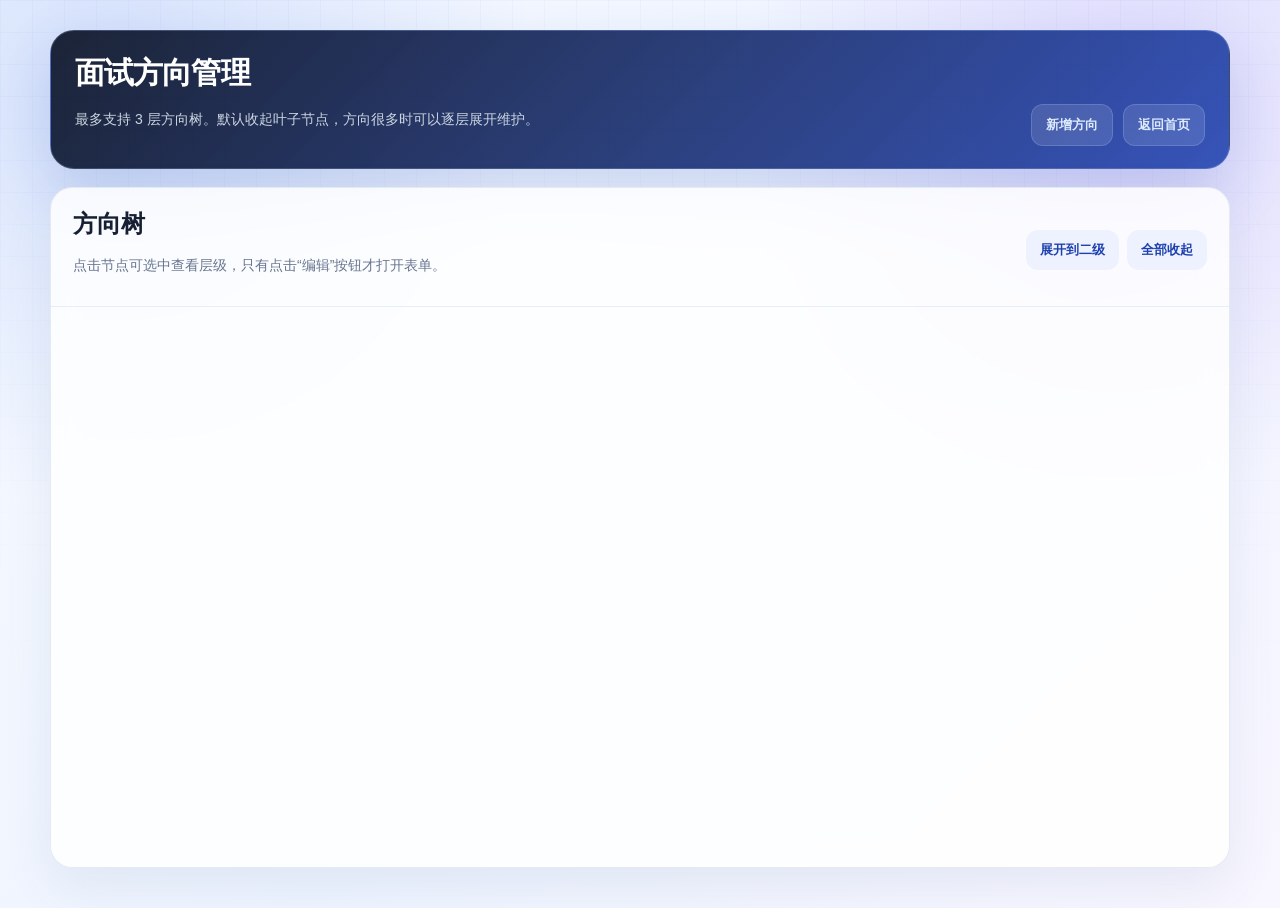
==== src/main/resources/static/admin-directions.html @ 33b7a8e5 "功能描述" ====
<!doctype html>
<html lang="zh-CN">
<head>
    <meta charset="UTF-8">
    <meta name="viewport" content="width=device-width, initial-scale=1.0">
    <title>面试方向管理</title>
    <style>
        * {
            box-sizing: border-box;
        }

        body {
            margin: 0;
            min-width: 1200px;
            color: #172033;
            font-family: -apple-system, BlinkMacSystemFont, "Segoe UI", sans-serif;
            background:
                    radial-gradient(circle at 8% 8%, rgba(37, 99, 235, 0.16), transparent 30%),
                    radial-gradient(circle at 88% 12%, rgba(124, 58, 237, 0.14), transparent 28%),
                    linear-gradient(135deg, #f7faff 0%, #eef4ff 55%, #f8f6ff 100%);
        }

        body::before {
            content: "";
            position: fixed;
            inset: 0;
            pointer-events: none;
            background-image:
                    linear-gradient(rgba(37, 99, 235, 0.045) 1px, transparent 1px),
                    linear-gradient(90deg, rgba(37, 99, 235, 0.045) 1px, transparent 1px);
            background-size: 32px 32px;
            mask-image: linear-gradient(to bottom, rgba(0, 0, 0, 0.72), transparent 78%);
        }

        .app {
            position: relative;
            width: 1180px;
            margin: 0 auto;
            padding: 30px 0 40px;
        }

        .page-header {
            display: flex;
            align-items: flex-end;
            justify-content: space-between;
            gap: 20px;
            margin-bottom: 18px;
            padding: 22px 24px;
            color: #fff;
            background: linear-gradient(135deg, rgba(15, 23, 42, 0.94), rgba(30, 64, 175, 0.88));
            border: 1px solid rgba(191, 219, 254, 0.22);
            border-radius: 24px;
            box-shadow: 0 24px 60px rgba(30, 64, 175, 0.18);
        }

        .page-header h1 {
            margin: 0 0 8px;
            font-size: 30px;
            letter-spacing: -0.03em;
        }

        .page-header .muted {
            color: #cbd5e1;
        }

        .header-actions {
            display: flex;
            gap: 10px;
        }

        .layout {
            display: grid;
            grid-template-columns: minmax(0, 1fr);
            gap: 18px;
            align-items: start;
        }

        .layout.editing {
            grid-template-columns: minmax(0, 1fr) 390px;
        }

        .card {
            background: rgba(255, 255, 255, 0.84);
            border: 1px solid rgba(226, 232, 240, 0.88);
            border-radius: 22px;
            box-shadow: 0 18px 48px rgba(83, 105, 145, 0.10);
            backdrop-filter: blur(14px);
        }

        .tree-card {
            overflow: hidden;
        }

        .card-head {
            display: flex;
            align-items: center;
            justify-content: space-between;
            gap: 12px;
            padding: 20px 22px 14px;
            border-bottom: 1px solid #e8eef8;
        }

        .card-head h2,
        .form-card h2 {
            margin: 0;
        }

        .tree-tools {
            display: flex;
            gap: 8px;
        }

        .tree-body {
            max-height: calc(100vh - 230px);
            min-height: 560px;
            overflow: auto;
            padding: 14px 18px 20px;
        }

        .form-card {
            position: sticky;
            top: 24px;
            padding: 22px;
        }

        .hidden {
            display: none;
        }

        h1, h2, h3 {
            margin: 0 0 12px;
        }

        .muted {
            color: #68758f;
            font-size: 14px;
            line-height: 1.7;
        }

        .tree-node {
            margin-top: 10px;
        }

        .tree-row {
            display: grid;
            grid-template-columns: 34px minmax(0, 1fr) auto;
            align-items: center;
            gap: 10px;
            padding: 12px;
            border: 1px solid #e5eaf3;
            border-radius: 15px;
            background: rgba(251, 253, 255, 0.92);
            transition: border 0.18s ease, box-shadow 0.18s ease, transform 0.18s ease;
        }

        .tree-row:hover {
            transform: translateY(-1px);
            border-color: #bfdbfe;
            box-shadow: 0 12px 26px rgba(37, 99, 235, 0.10);
        }

        .tree-row.selected {
            border-color: #2563eb;
            background: #eff6ff;
        }

        .tree-row.disabled {
            opacity: 0.55;
        }

        .tree-toggle {
            width: 28px;
            min-width: 28px;
            height: 28px;
            margin: 0;
            padding: 0;
            color: #1d4ed8;
            background: #dbeafe;
            border-radius: 10px;
            font-size: 14px;
        }

        .tree-toggle.empty {
            visibility: hidden;
        }

        .tree-main {
            min-width: 0;
            cursor: pointer;
        }

        .tree-title {
            display: flex;
            align-items: center;
            gap: 8px;
            min-width: 0;
        }

        .tree-name {
            overflow: hidden;
            color: #0f172a;
            font-weight: 800;
            text-overflow: ellipsis;
            white-space: nowrap;
        }

        .badge {
            flex: 0 0 auto;
            padding: 3px 8px;
            color: #1d4ed8;
            background: #dbeafe;
            border-radius: 999px;
            font-size: 12px;
            font-weight: 800;
        }

        .badge.disabled {
            color: #64748b;
            background: #e2e8f0;
        }

        .tree-meta {
            margin-top: 4px;
            overflow: hidden;
            color: #64748b;
            font-size: 13px;
            text-overflow: ellipsis;
            white-space: nowrap;
        }

        .tree-count {
            color: #64748b;
            font-size: 13px;
            white-space: nowrap;
        }

        .tree-actions {
            display: flex;
            align-items: center;
            gap: 10px;
        }

        .tree-edit {
            padding: 7px 12px;
            color: #1e40af;
            background: #eef2ff;
            font-size: 13px;
        }

        .tree-children {
            margin-left: 24px;
            padding-left: 16px;
            border-left: 1px dashed #cbd5e1;
        }

        .empty-state {
            padding: 40px 16px;
            text-align: center;
            color: #64748b;
            border: 1px dashed #cbd5e1;
            border-radius: 16px;
            background: #f8fbff;
        }

        label {
            display: block;
            margin: 14px 0 6px;
            font-weight: 800;
        }

        input, select, textarea {
            width: 100%;
            padding: 11px 12px;
            border: 1px solid #d9dfeb;
            border-radius: 12px;
            background: #fff;
            font-size: 15px;
            outline: none;
        }

        input:focus, select:focus, textarea:focus {
            border-color: #60a5fa;
            box-shadow: 0 0 0 3px rgba(96, 165, 250, 0.16);
        }

        textarea {
            min-height: 96px;
            resize: vertical;
            line-height: 1.6;
        }

        button {
            margin-top: 0;
            padding: 11px 14px;
            border: 0;
            border-radius: 12px;
            background: #2563eb;
            color: #fff;
            font-weight: 800;
            cursor: pointer;
            transition: transform 0.18s ease, box-shadow 0.18s ease, background 0.18s ease;
        }

        button:hover {
            transform: translateY(-1px);
            box-shadow: 0 12px 24px rgba(37, 99, 235, 0.16);
        }

        button.secondary {
            background: #eef2ff;
            color: #1e40af;
        }

        button.ghost {
            background: rgba(255, 255, 255, 0.12);
            color: #dbeafe;
            border: 1px solid rgba(191, 219, 254, 0.20);
        }

        button.danger {
            background: #dc2626;
        }

        .button-row {
            display: grid;
            grid-template-columns: 1fr 1fr;
            gap: 10px;
            margin-top: 16px;
        }
    </style>
</head>
<body>
<main class="app">
    <section class="page-header">
        <div>
            <h1>面试方向管理</h1>
            <p class="muted">最多支持 3 层方向树。默认收起叶子节点，方向很多时可以逐层展开维护。</p>
        </div>
        <div class="header-actions">
            <button class="ghost" onclick="showCreateForm()">新增方向</button>
            <button class="ghost" onclick="location.href='index.html'">返回首页</button>
        </div>
    </section>

    <div id="pageLayout" class="layout">
        <section class="card tree-card">
            <div class="card-head">
                <div>
                    <h2>方向树</h2>
                    <p class="muted">点击节点可选中查看层级，只有点击“编辑”按钮才打开表单。</p>
                </div>
                <div class="tree-tools">
                    <button class="secondary" onclick="expandToLevel(2)">展开到二级</button>
                    <button class="secondary" onclick="collapseAll()">全部收起</button>
                </div>
            </div>
            <div id="tree" class="tree-body"></div>
        </section>

        <section id="directionForm" class="card form-card hidden">
            <h2 id="formTitle">新增方向</h2>
            <input type="hidden" id="directionId">

            <label>父级方向</label>
            <select id="parentId"></select>
            <p class="muted">新增一级方向时选择“无父级”。编辑时暂不调整父级。</p>

            <label>方向名称</label>
            <input id="name" placeholder="例如：Java 后端开发">

            <label>排序值</label>
            <input id="sortOrder" type="number" value="0">

            <label>状态</label>
            <select id="enabled">
                <option value="true">启用</option>
                <option value="false">禁用</option>
            </select>

            <label>说明</label>
            <textarea id="description" placeholder="用于说明该方向覆盖的岗位和能力范围"></textarea>

            <div class="button-row">
                <button onclick="saveDirection()">保存</button>
                <button class="secondary" onclick="showCreateForm()">新增</button>
                <button class="danger" onclick="disableDirection()">禁用所选</button>
                <button class="secondary" onclick="hideForm()">取消</button>
            </div>
        </section>
    </div>
</main>

<script>
    let directionTree = [];
    let flatDirections = [];
    let expandedIds = new Set();
    let selectedDirectionId = null;
    let treeInitialized = false;

    window.addEventListener("DOMContentLoaded", loadTree);

    async function request(url, options = {}) {
        const response = await fetch(url, {
            headers: {"Content-Type": "application/json"},
            ...options
        });
        if (!response.ok) {
            const data = await response.json().catch(() => ({}));
            throw new Error(data.message || "请求失败");
        }
        if (response.status === 204) {
            return null;
        }
        return response.json().catch(() => null);
    }

    async function loadTree() {
        directionTree = await request("/api/admin/interview-directions/tree");
        flatDirections = flatten(directionTree);
        if (!treeInitialized) {
            directionTree.forEach(node => expandedIds.add(node.id));
            treeInitialized = true;
        }
        renderTree();
        renderParentOptions();
    }

    function flatten(nodes, result = []) {
        nodes.forEach(node => {
            result.push(node);
            flatten(node.children || [], result);
        });
        return result;
    }

    function renderTree() {
        const tree = document.getElementById("tree");
        tree.innerHTML = "";
        if (directionTree.length === 0) {
            tree.innerHTML = `<div class="empty-state">暂无面试方向，点击右侧表单新增一级方向。</div>`;
            return;
        }
        directionTree.forEach(item => tree.appendChild(renderNode(item)));
    }

    function renderNode(item) {
        const hasChildren = (item.children || []).length > 0;
        const expanded = expandedIds.has(item.id);
        const node = document.createElement("div");
        node.className = "tree-node";

        const row = document.createElement("div");
        row.className = `tree-row${item.enabled ? "" : " disabled"}${selectedDirectionId === item.id ? " selected" : ""}`;

        const toggle = document.createElement("button");
        toggle.type = "button";
        toggle.className = `tree-toggle${hasChildren ? "" : " empty"}`;
        toggle.textContent = expanded ? "－" : "＋";
        toggle.onclick = event => {
            event.stopPropagation();
            toggleExpand(item.id);
        };

        const main = document.createElement("div");
        main.className = "tree-main";
        main.onclick = () => selectDirection(item.id);
        main.innerHTML = `
            <div class="tree-title">
                <span class="tree-name">${escapeHtml(item.name)}</span>
                <span class="badge">${item.level}级</span>
                <span class="badge${item.enabled ? "" : " disabled"}">${item.enabled ? "启用" : "禁用"}</span>
            </div>
            <div class="tree-meta">${escapeHtml(item.description || "暂无说明")}｜排序 ${item.sortOrder || 0}</div>
        `;

        const count = document.createElement("div");
        count.className = "tree-count";
        count.textContent = hasChildren ? `${item.children.length} 个子方向` : "叶子方向";

        const editButton = document.createElement("button");
        editButton.type = "button";
        editButton.className = "tree-edit";
        editButton.textContent = "编辑";
        editButton.onclick = event => {
            event.stopPropagation();
            editDirection(item);
        };

        const actions = document.createElement("div");
        actions.className = "tree-actions";
        actions.appendChild(count);
        actions.appendChild(editButton);

        row.appendChild(toggle);
        row.appendChild(main);
        row.appendChild(actions);
        node.appendChild(row);

        if (hasChildren && expanded) {
            const children = document.createElement("div");
            children.className = "tree-children";
            item.children.forEach(child => children.appendChild(renderNode(child)));
            node.appendChild(children);
        }

        return node;
    }

    function toggleExpand(id) {
        if (expandedIds.has(id)) {
            expandedIds.delete(id);
        } else {
            expandedIds.add(id);
        }
        renderTree();
    }

    function expandToLevel(level) {
        expandedIds.clear();
        flatDirections.filter(item => item.level < level).forEach(item => expandedIds.add(item.id));
        renderTree();
    }

    function collapseAll() {
        expandedIds.clear();
        renderTree();
    }

    function expandSelectedPath() {
        if (!selectedDirectionId) {
            alert("请先选择一个方向");
            return;
        }
        expandPath(selectedDirectionId);
        renderTree();
    }

    function expandPath(id) {
        let current = flatDirections.find(item => item.id === Number(id));
        while (current && current.parentId) {
            expandedIds.add(current.parentId);
            current = flatDirections.find(item => item.id === current.parentId);
        }
    }

    function renderParentOptions() {
        const parent = document.getElementById("parentId");
        parent.innerHTML = `<option value="">无父级（一级方向）</option>`;
        flatDirections.filter(item => item.level < 3).forEach(item => {
            const option = document.createElement("option");
            option.value = item.id;
            option.textContent = `${"　".repeat(item.level - 1)}${item.name}`;
            parent.appendChild(option);
        });
    }

    function selectDirection(id) {
        selectedDirectionId = id;
        renderTree();
    }

    function editDirection(item) {
        selectedDirectionId = item.id;
        showForm();
        renderTree();
        document.getElementById("formTitle").innerText = "编辑方向";
        document.getElementById("directionId").value = item.id;
        document.getElementById("parentId").value = item.parentId || "";
        document.getElementById("parentId").disabled = true;
        document.getElementById("name").value = item.name;
        document.getElementById("sortOrder").value = item.sortOrder || 0;
        document.getElementById("enabled").value = String(item.enabled);
        document.getElementById("description").value = item.description || "";
    }

    function showCreateForm() {
        resetForm();
        showForm();
    }

    function showForm() {
        document.getElementById("directionForm").classList.remove("hidden");
        document.getElementById("pageLayout").classList.add("editing");
    }

    function hideForm() {
        resetForm();
        document.getElementById("directionForm").classList.add("hidden");
        document.getElementById("pageLayout").classList.remove("editing");
    }

    function resetForm() {
        selectedDirectionId = null;
        renderTree();
        document.getElementById("formTitle").innerText = "新增方向";
        document.getElementById("directionId").value = "";
        document.getElementById("parentId").value = "";
        document.getElementById("parentId").disabled = false;
        document.getElementById("name").value = "";
        document.getElementById("sortOrder").value = "0";
        document.getElementById("enabled").value = "true";
        document.getElementById("description").value = "";
    }

    async function saveDirection() {
        const id = document.getElementById("directionId").value;
        const payload = {
            parentId: toNullableNumber(document.getElementById("parentId").value),
            name: document.getElementById("name").value.trim(),
            sortOrder: Number(document.getElementById("sortOrder").value || 0),
            enabled: document.getElementById("enabled").value === "true",
            description: document.getElementById("description").value.trim()
        };
        if (!payload.name) {
            alert("方向名称不能为空");
            return;
        }
        try {
            if (id) {
                await request(`/api/admin/interview-directions/${id}`, {
                    method: "PUT",
                    body: JSON.stringify(payload)
                });
            } else {
                await request("/api/admin/interview-directions", {
                    method: "POST",
                    body: JSON.stringify(payload)
                });
            }
            hideForm();
            await loadTree();
        } catch (error) {
            alert(error.message);
        }
    }

    async function disableDirection() {
        const id = document.getElementById("directionId").value;
        if (!id) {
            alert("请先选择一个方向");
            return;
        }
        try {
            await request(`/api/admin/interview-directions/${id}`, {method: "DELETE"});
            hideForm();
            await loadTree();
        } catch (error) {
            alert(error.message);
        }
    }

    function toNullableNumber(value) {
        return value ? Number(value) : null;
    }

    function escapeHtml(value) {
        return String(value || "")
            .replaceAll("&", "&amp;")
            .replaceAll("<", "&lt;")
            .replaceAll(">", "&gt;")
            .replaceAll("\"", "&quot;")
            .replaceAll("'", "&#039;");
    }
</script>
</body>
</html>
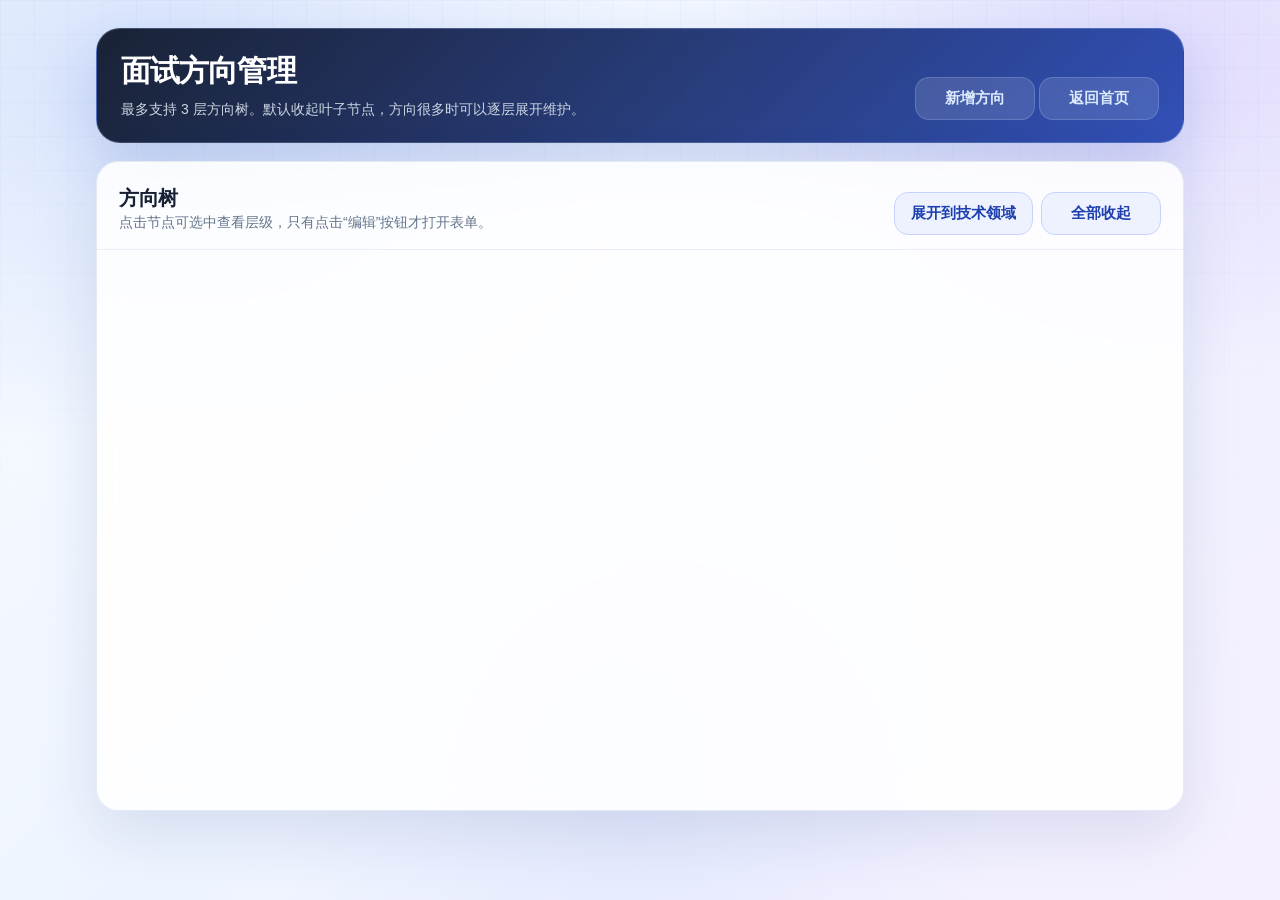
==== commit 0038cc22: "新增用户画像功能" ====
--- a/src/main/resources/static/admin-directions.html
+++ b/src/main/resources/static/admin-directions.html
@@ -5,203 +5,11 @@
     <meta name="viewport" content="width=device-width, initial-scale=1.0">
     <title>面试方向管理</title>
     <style>
-        * {
-            box-sizing: border-box;
-        }
-
-        body {
-            margin: 0;
-            min-width: 1200px;
-            color: #172033;
-            font-family: -apple-system, BlinkMacSystemFont, "Segoe UI", sans-serif;
-            background:
-                    radial-gradient(circle at 8% 8%, rgba(37, 99, 235, 0.16), transparent 30%),
-                    radial-gradient(circle at 88% 12%, rgba(124, 58, 237, 0.14), transparent 28%),
-                    linear-gradient(135deg, #f7faff 0%, #eef4ff 55%, #f8f6ff 100%);
-        }
-
-        body::before {
-            content: "";
-            position: fixed;
-            inset: 0;
-            pointer-events: none;
-            background-image:
-                    linear-gradient(rgba(37, 99, 235, 0.045) 1px, transparent 1px),
-                    linear-gradient(90deg, rgba(37, 99, 235, 0.045) 1px, transparent 1px);
-            background-size: 32px 32px;
-            mask-image: linear-gradient(to bottom, rgba(0, 0, 0, 0.72), transparent 78%);
-        }
-
-        .app {
-            position: relative;
-            width: 1180px;
-            margin: 0 auto;
-            padding: 30px 0 40px;
-        }
-
-        .page-header {
-            display: flex;
-            align-items: flex-end;
-            justify-content: space-between;
-            gap: 20px;
-            margin-bottom: 18px;
-            padding: 22px 24px;
-            color: #fff;
-            background: linear-gradient(135deg, rgba(15, 23, 42, 0.94), rgba(30, 64, 175, 0.88));
-            border: 1px solid rgba(191, 219, 254, 0.22);
-            border-radius: 24px;
-            box-shadow: 0 24px 60px rgba(30, 64, 175, 0.18);
-        }
-
-        .page-header h1 {
-            margin: 0 0 8px;
-            font-size: 30px;
-            letter-spacing: -0.03em;
-        }
-
-        .page-header .muted {
-            color: #cbd5e1;
-        }
-
-        .header-actions {
-            display: flex;
-            gap: 10px;
-        }
-
-        .layout {
-            display: grid;
-            grid-template-columns: minmax(0, 1fr);
-            gap: 18px;
-            align-items: start;
-        }
-
-        .layout.editing {
-            grid-template-columns: minmax(0, 1fr) 390px;
-        }
-
-        .card {
-            background: rgba(255, 255, 255, 0.84);
-            border: 1px solid rgba(226, 232, 240, 0.88);
-            border-radius: 22px;
-            box-shadow: 0 18px 48px rgba(83, 105, 145, 0.10);
-            backdrop-filter: blur(14px);
-        }
-
-        .tree-card {
-            overflow: hidden;
-        }
-
-        .card-head {
-            display: flex;
-            align-items: center;
-            justify-content: space-between;
-            gap: 12px;
-            padding: 20px 22px 14px;
-            border-bottom: 1px solid #e8eef8;
-        }
-
-        .card-head h2,
-        .form-card h2 {
-            margin: 0;
-        }
+        /* 方向管理页面特有样式 */
 
         .tree-tools {
             display: flex;
             gap: 8px;
-        }
-
-        .tree-body {
-            max-height: calc(100vh - 230px);
-            min-height: 560px;
-            overflow: auto;
-            padding: 14px 18px 20px;
-        }
-
-        .form-card {
-            position: sticky;
-            top: 24px;
-            padding: 22px;
-        }
-
-        .hidden {
-            display: none;
-        }
-
-        h1, h2, h3 {
-            margin: 0 0 12px;
-        }
-
-        .muted {
-            color: #68758f;
-            font-size: 14px;
-            line-height: 1.7;
-        }
-
-        .tree-node {
-            margin-top: 10px;
-        }
-
-        .tree-row {
-            display: grid;
-            grid-template-columns: 34px minmax(0, 1fr) auto;
-            align-items: center;
-            gap: 10px;
-            padding: 12px;
-            border: 1px solid #e5eaf3;
-            border-radius: 15px;
-            background: rgba(251, 253, 255, 0.92);
-            transition: border 0.18s ease, box-shadow 0.18s ease, transform 0.18s ease;
-        }
-
-        .tree-row:hover {
-            transform: translateY(-1px);
-            border-color: #bfdbfe;
-            box-shadow: 0 12px 26px rgba(37, 99, 235, 0.10);
-        }
-
-        .tree-row.selected {
-            border-color: #2563eb;
-            background: #eff6ff;
-        }
-
-        .tree-row.disabled {
-            opacity: 0.55;
-        }
-
-        .tree-toggle {
-            width: 28px;
-            min-width: 28px;
-            height: 28px;
-            margin: 0;
-            padding: 0;
-            color: #1d4ed8;
-            background: #dbeafe;
-            border-radius: 10px;
-            font-size: 14px;
-        }
-
-        .tree-toggle.empty {
-            visibility: hidden;
-        }
-
-        .tree-main {
-            min-width: 0;
-            cursor: pointer;
-        }
-
-        .tree-title {
-            display: flex;
-            align-items: center;
-            gap: 8px;
-            min-width: 0;
-        }
-
-        .tree-name {
-            overflow: hidden;
-            color: #0f172a;
-            font-weight: 800;
-            text-overflow: ellipsis;
-            white-space: nowrap;
         }
 
         .badge {
@@ -219,40 +27,6 @@
             background: #e2e8f0;
         }
 
-        .tree-meta {
-            margin-top: 4px;
-            overflow: hidden;
-            color: #64748b;
-            font-size: 13px;
-            text-overflow: ellipsis;
-            white-space: nowrap;
-        }
-
-        .tree-count {
-            color: #64748b;
-            font-size: 13px;
-            white-space: nowrap;
-        }
-
-        .tree-actions {
-            display: flex;
-            align-items: center;
-            gap: 10px;
-        }
-
-        .tree-edit {
-            padding: 7px 12px;
-            color: #1e40af;
-            background: #eef2ff;
-            font-size: 13px;
-        }
-
-        .tree-children {
-            margin-left: 24px;
-            padding-left: 16px;
-            border-left: 1px dashed #cbd5e1;
-        }
-
         .empty-state {
             padding: 40px 16px;
             text-align: center;
@@ -261,73 +35,8 @@
             border-radius: 16px;
             background: #f8fbff;
         }
-
-        label {
-            display: block;
-            margin: 14px 0 6px;
-            font-weight: 800;
-        }
-
-        input, select, textarea {
-            width: 100%;
-            padding: 11px 12px;
-            border: 1px solid #d9dfeb;
-            border-radius: 12px;
-            background: #fff;
-            font-size: 15px;
-            outline: none;
-        }
-
-        input:focus, select:focus, textarea:focus {
-            border-color: #60a5fa;
-            box-shadow: 0 0 0 3px rgba(96, 165, 250, 0.16);
-        }
-
-        textarea {
-            min-height: 96px;
-            resize: vertical;
-            line-height: 1.6;
-        }
-
-        button {
-            margin-top: 0;
-            padding: 11px 14px;
-            border: 0;
-            border-radius: 12px;
-            background: #2563eb;
-            color: #fff;
-            font-weight: 800;
-            cursor: pointer;
-            transition: transform 0.18s ease, box-shadow 0.18s ease, background 0.18s ease;
-        }
-
-        button:hover {
-            transform: translateY(-1px);
-            box-shadow: 0 12px 24px rgba(37, 99, 235, 0.16);
-        }
-
-        button.secondary {
-            background: #eef2ff;
-            color: #1e40af;
-        }
-
-        button.ghost {
-            background: rgba(255, 255, 255, 0.12);
-            color: #dbeafe;
-            border: 1px solid rgba(191, 219, 254, 0.20);
-        }
-
-        button.danger {
-            background: #dc2626;
-        }
-
-        .button-row {
-            display: grid;
-            grid-template-columns: 1fr 1fr;
-            gap: 10px;
-            margin-top: 16px;
-        }
     </style>
+    <link rel="stylesheet" href="common-theme.css">
 </head>
 <body>
 <main class="app">
@@ -342,7 +51,7 @@
         </div>
     </section>
 
-    <div id="pageLayout" class="layout">
+    <div id="pageLayout" class="layout-left-panel">
         <section class="card tree-card">
             <div class="card-head">
                 <div>
@@ -350,7 +59,7 @@
                     <p class="muted">点击节点可选中查看层级，只有点击“编辑”按钮才打开表单。</p>
                 </div>
                 <div class="tree-tools">
-                    <button class="secondary" onclick="expandToLevel(2)">展开到二级</button>
+                    <button class="secondary" onclick="expandToLevel(2)">展开到技术领域</button>
                     <button class="secondary" onclick="collapseAll()">全部收起</button>
                 </div>
             </div>
@@ -363,7 +72,7 @@
 
             <label>父级方向</label>
             <select id="parentId"></select>
-            <p class="muted">新增一级方向时选择“无父级”。编辑时暂不调整父级。</p>
+            <p class="muted">新增顶层赛道时选择“无父级”。编辑时暂不调整父级。</p>
 
             <label>方向名称</label>
             <input id="name" placeholder="例如：Java 后端开发">
@@ -437,7 +146,7 @@
         const tree = document.getElementById("tree");
         tree.innerHTML = "";
         if (directionTree.length === 0) {
-            tree.innerHTML = `<div class="empty-state">暂无面试方向，点击右侧表单新增一级方向。</div>`;
+            tree.innerHTML = `<div class="empty-state">暂无面试方向，点击右侧表单新增顶层赛道。</div>`;
             return;
         }
         directionTree.forEach(item => tree.appendChild(renderNode(item)));
@@ -545,7 +254,7 @@
 
     function renderParentOptions() {
         const parent = document.getElementById("parentId");
-        parent.innerHTML = `<option value="">无父级（一级方向）</option>`;
+        parent.innerHTML = `<option value="">无父级（顶层赛道）</option>`;
         flatDirections.filter(item => item.level < 3).forEach(item => {
             const option = document.createElement("option");
             option.value = item.id;
--- a/src/main/resources/static/common-theme.css
+++ b/src/main/resources/static/common-theme.css
@@ -0,0 +1,1662 @@
+/* =============================================
+   AI Interview System — 统一主题
+   互联网风格 · 面试概念主题
+   ============================================= */
+
+/* ── Design Tokens ────────────────────────── */
+:root {
+  /* Brand */
+  --brand: #2563eb;
+  --brand-dark: #1e3a8a;
+  --brand-darker: #0f172a;
+  --brand-light: #60a5fa;
+  --brand-soft: #eef6ff;
+  --purple: #7c3aed;
+  --purple-light: #a78bfa;
+  --purple-soft: #f5f3ff;
+  --success: #16a34a;
+  --success-soft: #dcfce7;
+  --warning: #d97706;
+  --warning-soft: #fef3c7;
+  --danger: #dc2626;
+  --danger-soft: #fee2e2;
+
+  /* Text */
+  --text: #172033;
+  --text-secondary: #334155;
+  --muted: #64748b;
+  --muted-light: #94a3b8;
+
+  /* Surfaces */
+  --bg: #ffffff;
+  --panel: rgba(255, 255, 255, 0.88);
+  --panel-glass: rgba(255, 255, 255, 0.78);
+  --border: rgba(226, 232, 240, 0.9);
+  --border-light: #e5edf7;
+  --border-lighter: #eef2f7;
+
+  /* Shadows */
+  --shadow-sm: 0 4px 12px rgba(58, 83, 142, 0.06);
+  --shadow-md: 0 12px 28px rgba(58, 83, 142, 0.10);
+  --shadow: 0 22px 60px rgba(58, 83, 142, 0.14);
+  --shadow-lg: 0 28px 70px rgba(58, 83, 142, 0.18);
+  --shadow-action: 0 24px 60px rgba(30, 64, 175, 0.18);
+  --shadow-hover: 0 12px 24px rgba(37, 99, 235, 0.18);
+
+  /* Radii */
+  --radius-sm: 10px;
+  --radius: 12px;
+  --radius-md: 14px;
+  --radius-lg: 18px;
+  --radius-xl: 22px;
+  --radius-full: 999px;
+
+  /* Transitions */
+  --ease: 0.18s ease;
+  --ease-bounce: 0.25s cubic-bezier(0.34, 1.56, 0.64, 1);
+
+  /* Font */
+  --font: -apple-system, BlinkMacSystemFont, "Segoe UI", "PingFang SC",
+    "Hiragino Sans GB", "Microsoft YaHei", "Noto Sans SC", sans-serif;
+}
+
+/* ── Reset & Base ─────────────────────────── */
+*,
+*::before,
+*::after {
+  box-sizing: border-box;
+}
+
+body {
+  margin: 0;
+  color: var(--text);
+  font-family: var(--font);
+  -webkit-font-smoothing: antialiased;
+  -moz-osx-font-smoothing: grayscale;
+  line-height: 1.6;
+
+  /* 互联网风格渐变背景 */
+  background:
+    radial-gradient(ellipse at 10% 8%, rgba(37, 99, 235, 0.15), transparent 32%),
+    radial-gradient(ellipse at 92% 6%, rgba(124, 58, 237, 0.12), transparent 28%),
+    radial-gradient(ellipse at 50% 90%, rgba(37, 99, 235, 0.06), transparent 40%),
+    linear-gradient(135deg, #f8fbff 0%, #eef4ff 48%, #f5f0ff 100%);
+  background-attachment: fixed;
+}
+
+/* 科技感网格叠加 */
+body::before {
+  content: "";
+  position: fixed;
+  inset: 0;
+  z-index: 0;
+  pointer-events: none;
+  background-image:
+    linear-gradient(rgba(37, 99, 235, 0.045) 1px, transparent 1px),
+    linear-gradient(90deg, rgba(37, 99, 235, 0.045) 1px, transparent 1px);
+  background-size: 34px 34px;
+  mask-image: linear-gradient(to bottom, rgba(0, 0, 0, 0.72), transparent 78%);
+}
+
+/* ── App Container ────────────────────────── */
+.app {
+  position: relative;
+  z-index: 1;
+  width: 85vw;
+  margin: 0 auto;
+  padding: 28px 0 42px;
+}
+
+.app.full {
+  width: 100%;
+  padding: 22px 24px;
+}
+
+/* ── Typography ───────────────────────────── */
+h1, h2, h3, h4 {
+  margin: 0 0 12px;
+  line-height: 1.3;
+  letter-spacing: -0.02em;
+}
+
+h1 {
+  font-size: 30px;
+  letter-spacing: -0.03em;
+}
+
+h2 {
+  font-size: 20px;
+}
+
+p {
+  margin: 0 0 10px;
+  line-height: 1.7;
+}
+
+p:last-child {
+  margin-bottom: 0;
+}
+
+.muted {
+  color: var(--muted) !important;
+  font-size: 14px;
+  line-height: 1.6;
+}
+
+/* ── Card ─────────────────────────────────── */
+.card {
+  background: var(--panel) !important;
+  border: 1px solid var(--border) !important;
+  border-radius: var(--radius-xl) !important;
+  box-shadow: var(--shadow) !important;
+  backdrop-filter: blur(16px);
+  -webkit-backdrop-filter: blur(16px);
+}
+
+.card-sm {
+  border-radius: var(--radius-lg) !important;
+  box-shadow: var(--shadow-md) !important;
+}
+
+.card-flat {
+  background: linear-gradient(180deg, rgba(255, 255, 255, 0.92), rgba(248, 251, 255, 0.82)) !important;
+  border-color: var(--border-light) !important;
+}
+
+.card-glass {
+  background: rgba(255, 255, 255, 0.78) !important;
+  backdrop-filter: blur(18px);
+  -webkit-backdrop-filter: blur(18px);
+}
+
+.card-dark {
+  background: linear-gradient(180deg, rgba(15, 23, 42, 0.94), rgba(30, 41, 59, 0.90)) !important;
+  color: #fff;
+  border-color: rgba(148, 163, 184, 0.32) !important;
+}
+
+.card-dark .muted {
+  color: #cbd5e1 !important;
+}
+
+/* ── Page Header / Topbar ─────────────────── */
+.topbar,
+.page-header {
+  display: flex;
+  align-items: flex-end;
+  justify-content: space-between;
+  gap: 18px;
+  margin-bottom: 18px;
+  padding: 22px 24px;
+  color: #fff;
+  background: linear-gradient(135deg, rgba(15, 23, 42, 0.95), rgba(30, 64, 175, 0.90)) !important;
+  border: 1px solid rgba(191, 219, 254, 0.22);
+  border-radius: 24px;
+  box-shadow: 0 24px 60px rgba(30, 64, 175, 0.18);
+}
+
+.topbar h1,
+.page-header h1 {
+  margin-bottom: 8px;
+  font-size: 30px;
+  letter-spacing: -0.03em;
+}
+
+.topbar .muted,
+.page-header .muted {
+  max-width: 760px;
+  color: #cbd5e1 !important;
+}
+
+/* ── Buttons ──────────────────────────────── */
+button {
+  display: inline-flex;
+  align-items: center;
+  justify-content: center;
+  gap: 6px;
+  min-width: 120px;
+  margin-top: 10px;
+  padding: 11px 16px;
+  border: 0;
+  border-radius: var(--radius-md) !important;
+  background: var(--brand);
+  color: #fff;
+  font-family: inherit;
+  font-size: 15px;
+  font-weight: 700;
+  cursor: pointer;
+  transition: transform var(--ease), box-shadow var(--ease), background var(--ease);
+  user-select: none;
+  -webkit-user-select: none;
+}
+
+button:hover:not(:disabled) {
+  transform: translateY(-1px);
+  box-shadow: var(--shadow-hover);
+}
+
+button:active:not(:disabled) {
+  transform: translateY(0);
+}
+
+button:disabled {
+  opacity: 0.5;
+  cursor: not-allowed;
+}
+
+/* 变体 */
+button.secondary {
+  background: #eef2ff !important;
+  color: #1e40af !important;
+  border: 1px solid #c7d2fe !important;
+}
+
+button.ghost {
+  background: rgba(255, 255, 255, 0.12) !important;
+  color: #dbeafe !important;
+  border: 1px solid rgba(191, 219, 254, 0.22) !important;
+}
+
+button.danger {
+  background: var(--danger) !important;
+  color: #fff !important;
+}
+
+button.danger:hover:not(:disabled) {
+  box-shadow: 0 12px 24px rgba(220, 38, 38, 0.20) !important;
+}
+
+button.review {
+  background: linear-gradient(135deg, var(--purple), var(--brand)) !important;
+}
+
+button.small {
+  min-width: 80px;
+  padding: 7px 12px;
+  font-size: 13px;
+  border-radius: var(--radius) !important;
+}
+
+button.icon-only {
+  min-width: 0;
+  width: 36px;
+  height: 36px;
+  padding: 0;
+  border-radius: var(--radius) !important;
+  font-size: 16px;
+}
+
+/* 深色面板中的按钮 */
+.topbar button,
+.page-header button,
+.header-actions button {
+  margin-top: 0;
+}
+
+.topbar button.secondary,
+.topbar button.ghost,
+.page-header button.secondary,
+.page-header button.ghost,
+.header-actions button {
+  background: rgba(255, 255, 255, 0.12) !important;
+  color: #dbeafe !important;
+  border: 1px solid rgba(191, 219, 254, 0.22) !important;
+}
+
+.topbar button:hover:not(:disabled),
+.page-header button:hover:not(:disabled) {
+  box-shadow: 0 12px 24px rgba(0, 0, 0, 0.24);
+}
+
+.card-dark button.ghost {
+  background: rgba(255, 255, 255, 0.10) !important;
+  color: #dbeafe !important;
+  border: 1px solid rgba(191, 219, 254, 0.18) !important;
+}
+
+/* ── Form Controls ────────────────────────── */
+input,
+select,
+textarea {
+  width: 100%;
+  padding: 11px 13px;
+  border: 1px solid #d8e0ee !important;
+  border-radius: var(--radius-md) !important;
+  background: rgba(255, 255, 255, 0.94) !important;
+  color: var(--text);
+  font-family: inherit;
+  font-size: 15px;
+  outline: none;
+  transition: border var(--ease), box-shadow var(--ease);
+}
+
+input:focus,
+select:focus,
+textarea:focus {
+  border-color: var(--brand-light) !important;
+  box-shadow: 0 0 0 3px rgba(96, 165, 250, 0.16);
+}
+
+textarea {
+  min-height: 150px;
+  resize: vertical;
+  line-height: 1.6;
+}
+
+select {
+  appearance: auto;
+  -webkit-appearance: auto;
+  cursor: pointer;
+}
+
+label {
+  display: block;
+  margin: 14px 0 6px;
+  font-weight: 700;
+  font-size: 14px;
+}
+
+/* 深色面板表单 */
+.card-dark select {
+  color: #e5e7eb;
+  background: rgba(15, 23, 42, 0.62) !important;
+  border-color: rgba(148, 163, 184, 0.44) !important;
+}
+
+.card-dark select:focus {
+  border-color: var(--brand-light) !important;
+}
+
+.card-dark label {
+  color: #e2e8f0;
+}
+
+/* ── Layout Helpers ───────────────────────── */
+.layout-sidebar {
+  display: grid;
+  grid-template-columns: 390px minmax(0, 1fr);
+  gap: 18px;
+  align-items: stretch;
+  min-height: calc(100vh - 116px);
+}
+
+.layout-sidebar-wide {
+  grid-template-columns: 420px minmax(0, 1fr);
+}
+
+.layout-left-panel {
+  display: grid;
+  grid-template-columns: minmax(0, 1fr);
+  gap: 18px;
+  align-items: start;
+}
+
+.layout-left-panel.editing {
+  grid-template-columns: minmax(0, 1fr) 390px;
+}
+
+.row {
+  display: grid;
+  grid-template-columns: 1fr 1fr;
+  gap: 10px;
+}
+
+.grid-2 {
+  display: grid;
+  grid-template-columns: repeat(2, 1fr);
+  gap: 10px;
+}
+
+.grid-3 {
+  display: grid;
+  grid-template-columns: repeat(3, 1fr);
+  gap: 10px;
+}
+
+.flex-between {
+  display: flex;
+  align-items: center;
+  justify-content: space-between;
+  gap: 8px;
+}
+
+.flex-center {
+  display: flex;
+  align-items: center;
+  gap: 8px;
+}
+
+/* ── Badge / Tag ──────────────────────────── */
+.badge {
+  display: inline-flex;
+  align-items: center;
+  flex-shrink: 0;
+  padding: 3px 9px;
+  border-radius: var(--radius-full);
+  font-size: 12px;
+  font-weight: 800;
+  white-space: nowrap;
+}
+
+.badge-brand {
+  background: var(--brand-soft);
+  color: var(--brand-dark);
+}
+
+.badge-success {
+  background: var(--success-soft);
+  color: #15803d;
+}
+
+.badge-warning {
+  background: var(--warning-soft);
+  color: #b45309;
+}
+
+.badge-danger {
+  background: var(--danger-soft);
+  color: #b91c1c;
+}
+
+.badge-info {
+  background: #eef6ff;
+  color: var(--brand);
+}
+
+.badge-purple {
+  background: var(--purple-soft);
+  color: var(--purple);
+}
+
+.tag {
+  display: inline-block;
+  padding: 4px 9px;
+  border-radius: var(--radius-full);
+  background: var(--brand-soft);
+  color: var(--brand-dark);
+  font-size: 12px;
+  white-space: nowrap;
+}
+
+/* ── Score Display ────────────────────────── */
+.score {
+  font-size: 42px;
+  font-weight: 800;
+  color: var(--brand);
+}
+
+.score-lg {
+  font-size: 38px;
+  font-weight: 800;
+  color: var(--brand);
+}
+
+.score-sm {
+  font-size: 18px;
+  font-weight: 800;
+  color: var(--brand);
+}
+
+/* ── Empty State ──────────────────────────── */
+.empty {
+  padding: 40px 16px;
+  text-align: center;
+  color: var(--muted);
+}
+
+.empty-dashed {
+  border: 1px dashed #cbd5e1;
+  border-radius: var(--radius-lg);
+  background: #f8fbff;
+}
+
+/* ── Pagination ───────────────────────────── */
+.pagination {
+  display: flex;
+  align-items: center;
+  justify-content: space-between;
+  gap: 8px;
+  margin-top: 14px;
+}
+
+.pagination button {
+  min-width: 82px;
+  margin-top: 0;
+}
+
+/* ── Summary Grid (Stats) ─────────────────── */
+.summary-grid {
+  display: grid;
+  grid-template-columns: repeat(3, 1fr);
+  gap: 10px;
+  margin-bottom: 16px;
+}
+
+.stat {
+  padding: 12px;
+  background: #f8fbff;
+  border-radius: var(--radius-md);
+}
+
+.stat-value {
+  color: var(--brand);
+  font-size: 28px;
+  font-weight: 900;
+}
+
+/* ── Collapsible Text ─────────────────────── */
+.collapsible-text {
+  position: relative;
+  line-height: 1.7;
+  white-space: pre-wrap;
+  cursor: pointer;
+}
+
+.collapsible-text.collapsed {
+  display: -webkit-box;
+  -webkit-line-clamp: 2;
+  -webkit-box-orient: vertical;
+  overflow: hidden;
+  padding-right: 132px;
+}
+
+.collapsible-text.collapsed::after {
+  content: "。。。点击查看全部";
+  position: absolute;
+  right: 0;
+  bottom: 0;
+  padding-left: 22px;
+  background: linear-gradient(90deg, rgba(255, 255, 255, 0), #fff 18%);
+  color: var(--brand);
+  font-weight: 700;
+}
+
+.collapsible-text.expanded::after {
+  content: "点击收起";
+  display: inline-block;
+  margin-left: 10px;
+  color: var(--brand);
+  font-weight: 700;
+}
+
+/* ── Answer Block ─────────────────────────── */
+.answer-block {
+  padding: 12px 14px;
+  background: #f8fafc;
+  border-radius: var(--radius);
+  margin: 10px 0;
+  white-space: pre-wrap;
+  overflow-wrap: anywhere;
+  word-break: break-word;
+  line-height: 1.7;
+}
+
+.answer-section {
+  padding: 14px;
+  border-radius: var(--radius-md);
+  white-space: pre-wrap;
+  overflow-wrap: anywhere;
+  word-break: break-word;
+  line-height: 1.7;
+}
+
+.answer-section + .answer-section {
+  margin-top: 12px;
+}
+
+.answer-section .answer-title {
+  display: inline-block;
+  margin-bottom: 8px;
+  padding: 3px 10px;
+  border-radius: var(--radius-full);
+  font-size: 13px;
+  font-weight: 800;
+}
+
+.ai-section {
+  background: #eff6ff;
+  border: 1px solid #bfdbfe;
+}
+
+.ai-section .answer-title {
+  background: #dbeafe;
+  color: #1d4ed8;
+}
+
+.remark-section {
+  background: #fff7ed;
+  border: 1px solid #fed7aa;
+}
+
+.remark-section .answer-title {
+  background: #ffedd5;
+  color: #c2410c;
+}
+
+.self-test-section {
+  background: #ecfdf5;
+  border: 1px solid #bbf7d0;
+}
+
+.self-test-section .answer-title {
+  background: #dcfce7;
+  color: #15803d;
+}
+
+.reanswer-box {
+  margin-top: 12px;
+  padding: 14px;
+  background: #f8fafc;
+  border-radius: var(--radius);
+  border: 1px solid #e5eaf3;
+}
+
+.reanswer-box textarea {
+  min-height: 120px;
+}
+
+.reanswer-box button {
+  margin-top: 10px;
+  margin-right: 8px;
+}
+
+/* ── Question Card ────────────────────────── */
+.question-item,
+.question-card {
+  min-width: 0;
+  padding: 16px;
+  border: 1px solid var(--border-light);
+  border-radius: var(--radius-lg);
+  background: #fff;
+  overflow: hidden;
+  transition: transform var(--ease), box-shadow var(--ease), border-color var(--ease);
+}
+
+.question-card * {
+  min-width: 0;
+}
+
+.question-item:hover,
+.question-card:hover {
+  border-color: #bfd2ff;
+  box-shadow: var(--shadow-hover);
+  transform: translateY(-1px);
+}
+
+.question-title {
+  display: flex;
+  justify-content: space-between;
+  gap: 8px;
+  margin-bottom: 10px;
+  font-weight: 800;
+}
+
+/* ── Score Badge ──────────────────────────── */
+.score-badge {
+  display: inline-flex;
+  align-items: center;
+  justify-content: center;
+  min-width: 62px;
+  padding: 3px 9px;
+  border-radius: var(--radius-full);
+  background: var(--success);
+  color: #fff;
+  font-weight: 800;
+  font-size: 14px;
+}
+
+/* ── Level Badge (manual-questions) ───────── */
+.level-badge {
+  display: inline-flex;
+  align-items: center;
+  flex-shrink: 0;
+  padding: 3px 9px;
+  border-radius: var(--radius-full);
+  font-size: 13px;
+  font-weight: 800;
+}
+
+.level-high {
+  background: var(--danger-soft);
+  color: #b91c1c;
+}
+
+.level-medium {
+  background: var(--warning-soft);
+  color: #b45309;
+}
+
+.level-low {
+  background: var(--success-soft);
+  color: #15803d;
+}
+
+/* ── Filter Bar ───────────────────────────── */
+.filter-bar {
+  display: grid;
+  grid-template-columns: repeat(2, minmax(0, 1fr));
+  gap: 8px;
+  margin: 12px 0;
+  padding: 12px;
+  border: 1px solid var(--border-light);
+  border-radius: var(--radius-lg);
+  background: #f8fbff;
+}
+
+.filter-field {
+  min-width: 0;
+}
+
+.filter-bar label {
+  display: block;
+  margin-bottom: 6px;
+  color: var(--brand-darker);
+  font-size: 13px;
+  font-weight: 800;
+}
+
+.filter-bar select {
+  width: 100%;
+  padding: 11px 12px;
+  border-radius: var(--radius);
+  font-size: 14px;
+}
+
+.filter-bar select:disabled {
+  color: var(--muted-light);
+  background: #f1f5f9 !important;
+  cursor: not-allowed;
+}
+
+/* ── Tree / Direction Tree ────────────────── */
+.tree-card {
+  overflow: hidden;
+}
+
+.card-head {
+  display: flex;
+  align-items: center;
+  justify-content: space-between;
+  gap: 12px;
+  padding: 20px 22px 14px;
+  border-bottom: 1px solid #e8eef8;
+}
+
+.card-head h2 {
+  margin: 0;
+}
+
+.tree-body {
+  max-height: calc(100vh - 230px);
+  min-height: 560px;
+  overflow: auto;
+  padding: 14px 18px 20px;
+}
+
+.tree-node {
+  margin-top: 10px;
+}
+
+.tree-row {
+  display: grid;
+  grid-template-columns: 34px minmax(0, 1fr) auto;
+  align-items: center;
+  gap: 10px;
+  padding: 12px;
+  border: 1px solid var(--border-light);
+  border-radius: var(--radius-md);
+  background: rgba(251, 253, 255, 0.92);
+  transition: border var(--ease), box-shadow var(--ease), transform var(--ease);
+}
+
+.tree-row:hover {
+  transform: translateY(-1px);
+  border-color: #bfdbfe;
+  box-shadow: 0 12px 26px rgba(37, 99, 235, 0.10);
+}
+
+.tree-row.selected {
+  border-color: var(--brand);
+  background: #eff6ff;
+}
+
+.tree-row.disabled {
+  opacity: 0.55;
+}
+
+.tree-toggle {
+  width: 28px;
+  min-width: 28px;
+  height: 28px;
+  margin: 0;
+  padding: 0;
+  color: #1d4ed8;
+  background: #dbeafe;
+  border-radius: var(--radius-sm) !important;
+  font-size: 14px;
+}
+
+.tree-toggle.empty {
+  visibility: hidden;
+}
+
+.tree-main {
+  min-width: 0;
+  cursor: pointer;
+}
+
+.tree-title {
+  display: flex;
+  align-items: center;
+  gap: 8px;
+  min-width: 0;
+}
+
+.tree-name {
+  overflow: hidden;
+  color: #0f172a;
+  font-weight: 800;
+  text-overflow: ellipsis;
+  white-space: nowrap;
+}
+
+.tree-meta {
+  margin-top: 4px;
+  overflow: hidden;
+  color: var(--muted);
+  font-size: 13px;
+  text-overflow: ellipsis;
+  white-space: nowrap;
+}
+
+.tree-count {
+  color: var(--muted);
+  font-size: 13px;
+  white-space: nowrap;
+}
+
+.tree-actions {
+  display: flex;
+  align-items: center;
+  gap: 10px;
+}
+
+.tree-edit {
+  padding: 7px 12px;
+  color: #1e40af;
+  background: #eef2ff;
+  font-size: 13px;
+  min-width: 60px;
+}
+
+.tree-children {
+  margin-left: 24px;
+  padding-left: 16px;
+  border-left: 1px dashed #cbd5e1;
+}
+
+/* Direction tree preview (history page) */
+.direction-tree-card {
+  margin: -2px 0 12px;
+  padding: 12px;
+  border: 1px solid var(--border-light);
+  border-radius: var(--radius-lg);
+  background: linear-gradient(135deg, #ffffff 0%, #f8fbff 100%);
+}
+
+.direction-tree-head {
+  display: flex;
+  align-items: center;
+  justify-content: space-between;
+  gap: 8px;
+  margin-bottom: 8px;
+}
+
+.direction-tree-title {
+  color: var(--brand-darker);
+  font-size: 13px;
+  font-weight: 900;
+}
+
+.direction-tree-subtitle {
+  color: var(--muted);
+  font-size: 12px;
+  white-space: nowrap;
+}
+
+.direction-tree-body {
+  max-height: 168px;
+  overflow: auto;
+  padding: 2px 2px 0;
+}
+
+.tree-track {
+  position: relative;
+  margin: 0 0 8px;
+  padding-left: 12px;
+}
+
+.tree-track::before {
+  content: "";
+  position: absolute;
+  top: 7px;
+  bottom: 4px;
+  left: 3px;
+  width: 1px;
+  background: linear-gradient(#bfdbfe, rgba(191, 219, 254, 0));
+}
+
+.tree-leaf {
+  max-width: 138px;
+  overflow: hidden;
+  padding: 3px 7px;
+  border-radius: var(--radius-full);
+  background: var(--brand-soft);
+  color: #1d4ed8;
+  font-size: 12px;
+  text-overflow: ellipsis;
+  white-space: nowrap;
+}
+
+.tree-more {
+  color: var(--muted);
+  font-size: 12px;
+}
+
+.tree-node-dot {
+  position: relative;
+  display: flex;
+  align-items: center;
+  gap: 6px;
+  min-width: 0;
+  margin-bottom: 5px;
+  color: var(--text-secondary);
+  font-size: 12px;
+  line-height: 1.35;
+}
+
+.tree-node-dot::before {
+  content: "";
+  flex: 0 0 auto;
+  width: 6px;
+  height: 6px;
+  border-radius: var(--radius-full);
+  background: var(--brand-light);
+  box-shadow: 0 0 0 3px #eff6ff;
+}
+
+.tree-node-dot strong {
+  overflow: hidden;
+  color: var(--brand-dark);
+  font-size: 13px;
+  text-overflow: ellipsis;
+  white-space: nowrap;
+}
+
+.tree-branch {
+  margin-left: 13px;
+  padding-left: 12px;
+  border-left: 1px dashed #dbeafe;
+}
+
+.tree-leaves {
+  display: flex;
+  flex-wrap: wrap;
+  gap: 5px;
+  margin: 5px 0 7px;
+}
+
+/* ── History Card ─────────────────────────── */
+.history-item,
+.history-card {
+  position: relative;
+  min-height: 58px;
+  padding: 12px 118px 11px 14px;
+  border: 1px solid var(--border-light);
+  border-radius: var(--radius-lg);
+  background: #fbfdff;
+  cursor: pointer;
+  transition: transform var(--ease), border-color var(--ease), box-shadow var(--ease);
+  overflow: hidden;
+}
+
+.history-item:hover,
+.history-card:hover {
+  transform: translateY(-1px);
+  border-color: #bfd2ff;
+  box-shadow: 0 10px 24px rgba(37, 99, 235, 0.08);
+}
+
+.history-card h3 {
+  margin-bottom: 5px;
+  padding-right: 6px;
+  font-size: 15px;
+  line-height: 1.25;
+  white-space: nowrap;
+  overflow: hidden;
+  text-overflow: ellipsis;
+}
+
+.history-card.active {
+  border-color: var(--brand);
+  background: linear-gradient(135deg, #eff6ff 0%, #f8fbff 100%);
+  box-shadow: 0 10px 24px rgba(37, 99, 235, 0.10);
+}
+
+.history-score-row {
+  display: flex;
+  align-items: center;
+  justify-content: space-between;
+  gap: 8px;
+  margin-bottom: 3px;
+}
+
+.history-score {
+  font-size: 18px;
+  font-weight: 800;
+  color: var(--brand);
+  white-space: nowrap;
+}
+
+.history-status {
+  padding: 2px 7px;
+  border-radius: var(--radius-full);
+  background: var(--brand-soft);
+  color: var(--brand);
+  font-size: 12px;
+  white-space: nowrap;
+}
+
+.history-actions {
+  position: absolute;
+  top: 9px;
+  right: 9px;
+  display: flex;
+  gap: 6px;
+  margin: 0;
+}
+
+.history-actions button {
+  width: 28px;
+  height: 28px;
+  min-width: 0;
+  padding: 0;
+  border-radius: var(--radius-sm) !important;
+  font-size: 12px;
+  margin-top: 0;
+}
+
+.history-actions button.continue {
+  width: auto;
+  min-width: 58px;
+  padding: 0 9px;
+  background: var(--success-soft) !important;
+  color: #15803d !important;
+}
+
+.history-meta {
+  color: var(--muted);
+  font-size: 13px;
+  line-height: 1.7;
+}
+
+.history-direction-group {
+  margin-top: 14px;
+  padding: 12px;
+  border: 1px solid #e8edf5;
+  border-radius: var(--radius-lg);
+  background: #f8fbff;
+}
+
+.history-direction-head {
+  display: flex;
+  justify-content: space-between;
+  gap: 8px;
+  margin-bottom: 8px;
+  color: var(--brand-darker);
+  font-weight: 800;
+}
+
+.history-direction-count {
+  color: var(--brand-dark);
+  font-size: 13px;
+  white-space: nowrap;
+}
+
+/* Direction group (history list) */
+.direction-group {
+  padding: 10px;
+  border: 1px solid #e8edf5;
+  border-radius: var(--radius-lg);
+  background: rgba(248, 251, 255, 0.78);
+}
+
+.direction-group-head {
+  display: flex;
+  align-items: center;
+  justify-content: space-between;
+  gap: 8px;
+  margin-bottom: 8px;
+  padding: 2px 2px 0;
+}
+
+.direction-group-title {
+  overflow: hidden;
+  color: var(--brand-darker);
+  font-weight: 800;
+  text-overflow: ellipsis;
+  white-space: nowrap;
+}
+
+.direction-group-count {
+  flex: 0 0 auto;
+  padding: 3px 8px;
+  border-radius: var(--radius-full);
+  background: var(--brand-soft);
+  color: var(--brand-dark);
+  font-size: 12px;
+  font-weight: 800;
+}
+
+.direction-group-list {
+  display: grid;
+  gap: 8px;
+}
+
+.meta {
+  color: var(--muted);
+  font-size: 13px;
+  line-height: 1.35;
+  white-space: nowrap;
+  overflow: hidden;
+  text-overflow: ellipsis;
+}
+
+/* ── Question Tab (history detail) ────────── */
+.question-tabs {
+  display: grid;
+  grid-template-columns: repeat(5, 1fr);
+  gap: 10px;
+  margin: 12px 0 16px;
+}
+
+.question-tab {
+  padding: 14px 10px;
+  border: 1px solid var(--border-light);
+  border-radius: var(--radius-md);
+  background: #fbfdff;
+  cursor: pointer;
+  text-align: center;
+  transition: border-color var(--ease), background var(--ease), box-shadow var(--ease);
+}
+
+.question-tab:hover {
+  border-color: #93c5fd;
+  background: #eff6ff;
+}
+
+.question-tab.active {
+  border-color: var(--brand);
+  background: #eff6ff;
+  box-shadow: 0 8px 20px rgba(37, 99, 235, 0.12);
+}
+
+.question-tab-title {
+  font-weight: 800;
+  margin-bottom: 8px;
+}
+
+.question-tab-score {
+  font-size: 24px;
+  font-weight: 800;
+  color: var(--brand);
+}
+
+/* ── Summary Item ─────────────────────────── */
+.summary-item {
+  padding: 14px;
+  border: 1px solid var(--border-light);
+  border-radius: var(--radius);
+  margin-top: 10px;
+  background: linear-gradient(180deg, rgba(255, 255, 255, 0.92), rgba(248, 251, 255, 0.82)) !important;
+}
+
+/* ── Feature Card (home) ──────────────────── */
+.feature-card {
+  position: relative;
+  min-height: 132px;
+  padding: 18px;
+  background: linear-gradient(180deg, rgba(255, 255, 255, 0.88), rgba(248, 251, 255, 0.78));
+  border: 1px solid rgba(219, 226, 239, 0.94);
+  border-radius: var(--radius-lg);
+  box-shadow: inset 0 1px 0 rgba(255, 255, 255, 0.9);
+  transition: transform var(--ease), box-shadow var(--ease);
+}
+
+.feature-card::before {
+  content: "";
+  position: absolute;
+  top: 18px;
+  right: 18px;
+  width: 8px;
+  height: 8px;
+  border-radius: 50%;
+  background: var(--brand-light);
+  box-shadow: 0 0 18px rgba(96, 165, 250, 0.9);
+}
+
+.feature-card h3 {
+  color: var(--brand-darker);
+  font-size: 18px;
+}
+
+.feature-card p {
+  max-width: 100%;
+}
+
+/* ── Form Card ────────────────────────────── */
+.form-card {
+  position: sticky;
+  top: 24px;
+  padding: 22px;
+}
+
+/* ── Panel (sidebar content) ──────────────── */
+.panel {
+  padding: 18px;
+  min-height: 0;
+}
+
+/* ── Home / Hero Styles ───────────────────── */
+.home-layout {
+  display: grid;
+  grid-template-columns: minmax(0, 1.15fr) 430px;
+  gap: 26px;
+  align-items: stretch;
+  min-height: 720px;
+  padding: 30px;
+  position: relative;
+  overflow: hidden;
+  background: rgba(255, 255, 255, 0.78);
+  backdrop-filter: blur(18px);
+  -webkit-backdrop-filter: blur(18px);
+  border: 1px solid rgba(255, 255, 255, 0.75);
+  box-shadow: 0 28px 70px rgba(58, 83, 142, 0.16);
+}
+
+.home-layout::after {
+  content: "";
+  position: absolute;
+  right: 380px;
+  top: -120px;
+  width: 360px;
+  height: 360px;
+  border-radius: 50%;
+  background: radial-gradient(circle, rgba(37, 99, 235, 0.16), transparent 65%);
+  pointer-events: none;
+}
+
+.hero-main {
+  position: relative;
+  z-index: 1;
+  display: flex;
+  flex-direction: column;
+  min-height: 660px;
+}
+
+.hero-badge {
+  display: inline-flex;
+  align-items: center;
+  width: fit-content;
+  gap: 8px;
+  padding: 8px 12px;
+  color: #1d4ed8;
+  background: rgba(219, 234, 254, 0.78);
+  border: 1px solid rgba(147, 197, 253, 0.58);
+  border-radius: var(--radius-full);
+  font-weight: 800;
+  font-size: 13px;
+}
+
+.home-title {
+  margin-top: 22px;
+  font-size: 54px;
+  line-height: 1.08;
+  letter-spacing: -0.055em;
+  color: #111827;
+}
+
+.home-title span {
+  color: var(--brand);
+}
+
+.home-lead {
+  max-width: 720px;
+  margin: 0;
+  color: #475569;
+  font-size: 18px;
+}
+
+.hero-stats {
+  display: grid;
+  grid-template-columns: repeat(3, 1fr);
+  gap: 12px;
+  margin: 28px 0 26px;
+}
+
+.stat-card {
+  padding: 16px;
+  background: rgba(248, 251, 255, 0.82);
+  border: 1px solid rgba(226, 232, 240, 0.88);
+  border-radius: var(--radius-lg);
+}
+
+.stat-value {
+  display: block;
+  color: #1d4ed8;
+  font-size: 28px;
+  font-weight: 900;
+}
+
+.stat-label {
+  color: var(--muted);
+  font-size: 13px;
+}
+
+.feature-grid {
+  display: grid;
+  grid-template-columns: repeat(2, minmax(0, 1fr));
+  gap: 14px;
+  margin-top: auto;
+}
+
+/* Action panel (home sidebar) */
+.action-panel {
+  position: relative;
+  z-index: 1;
+  padding: 24px;
+  background: linear-gradient(180deg, rgba(15, 23, 42, 0.92), rgba(30, 41, 59, 0.90));
+  color: #fff;
+  border: 1px solid rgba(148, 163, 184, 0.32);
+  border-radius: 24px;
+  box-shadow: 0 24px 60px rgba(15, 23, 42, 0.24);
+}
+
+.action-panel h2 {
+  font-size: 28px;
+  color: #fff;
+}
+
+.action-panel .muted {
+  color: #cbd5e1;
+}
+
+.action-panel label {
+  color: #e2e8f0;
+}
+
+.action-panel select {
+  margin-top: 8px;
+  color: #f8fafc !important;
+  background: rgba(15, 23, 42, 0.78) !important;
+  border: 1px solid rgba(147, 197, 253, 0.42) !important;
+  box-shadow: inset 0 1px 0 rgba(255, 255, 255, 0.08);
+}
+
+.action-panel select:disabled {
+  color: #94a3b8 !important;
+  background: rgba(15, 23, 42, 0.46) !important;
+  border-color: rgba(148, 163, 184, 0.28) !important;
+}
+
+.action-panel select option {
+  color: #0f172a;
+  background: #ffffff;
+}
+
+.action-panel select:focus {
+  border-color: var(--brand-light) !important;
+  box-shadow: 0 0 0 3px rgba(96, 165, 250, 0.16);
+}
+
+.action-panel button.review {
+  background: linear-gradient(135deg, var(--purple), var(--brand));
+}
+
+.action-panel button.secondary {
+  background: rgba(255, 255, 255, 0.10);
+  color: #dbeafe;
+  border: 1px solid rgba(191, 219, 254, 0.18);
+}
+
+.direction-helper {
+  display: grid;
+  grid-template-columns: repeat(3, 1fr);
+  gap: 8px;
+  margin: 14px 0 4px;
+}
+
+.direction-helper span {
+  padding: 8px;
+  text-align: center;
+  color: #bfdbfe;
+  background: rgba(37, 99, 235, 0.12);
+  border: 1px solid rgba(96, 165, 250, 0.18);
+  border-radius: var(--radius-full);
+  font-size: 12px;
+  font-weight: 700;
+}
+
+.mode-card {
+  margin-top: 18px;
+  padding: 14px;
+  border-radius: var(--radius-lg);
+  background: rgba(255, 255, 255, 0.08);
+  border: 1px solid rgba(255, 255, 255, 0.12);
+}
+
+.mode-card h3 {
+  margin-bottom: 4px;
+  color: #fff;
+  font-size: 17px;
+}
+
+.mode-card .muted {
+  color: #94a3b8;
+}
+
+.quick-links {
+  display: grid;
+  grid-template-columns: 1fr 1fr;
+  gap: 10px;
+  margin-top: 12px;
+}
+
+.quick-links button {
+  min-width: 0;
+  margin-top: 0;
+}
+
+/* home-layout hide children that don't belong */
+.home-layout > h1,
+.home-layout > p,
+.home-layout > label,
+.home-layout > select,
+.home-layout > button {
+  display: none;
+}
+
+/* ── Search Row ───────────────────────────── */
+.search-row {
+  display: grid;
+  grid-template-columns: minmax(0, 1fr) 180px auto auto;
+  gap: 10px;
+  align-items: start;
+  margin-bottom: 14px;
+}
+
+.search-row button {
+  margin-top: 0;
+}
+
+.tag-select {
+  min-width: 150px;
+  height: 43px;
+  padding: 9px 12px;
+  font-size: 14px;
+  flex: 0 0 170px;
+}
+
+/* ── Utility ──────────────────────────────── */
+.hidden {
+  display: none !important;
+}
+
+.no-wrap {
+  white-space: nowrap;
+}
+
+.truncate {
+  overflow: hidden;
+  text-overflow: ellipsis;
+  white-space: nowrap;
+}
+
+/* ── Button Row (form actions) ────────────── */
+.button-row {
+  display: grid;
+  grid-template-columns: 1fr 1fr;
+  gap: 10px;
+  margin-top: 16px;
+}
+
+.card-actions {
+  display: flex;
+  flex-shrink: 0;
+  flex-wrap: wrap;
+  gap: 8px;
+  justify-content: flex-start;
+  padding-top: 12px;
+  border-top: 1px dashed #dbe3f0;
+}
+
+.card-actions button {
+  min-width: 92px;
+  margin-top: 0;
+}
+
+/* ── Question List ────────────────────────── */
+.question-list {
+  display: grid;
+  gap: 12px;
+  flex: 1;
+  align-content: start;
+}
+
+/* ── Editor panels ────────────────────────── */
+.remark-editor,
+.self-test-editor {
+  margin-top: 12px;
+  padding: 13px;
+  border-radius: var(--radius-md);
+  background: #f8fbff;
+  border: 1px solid var(--border-light);
+}
+
+.remark-editor.hidden,
+.self-test-editor.hidden {
+  display: none;
+}
+
+.remark-editor textarea,
+.self-test-editor textarea {
+  min-height: 130px;
+}
+
+.remark-actions,
+.self-test-actions {
+  display: flex;
+  gap: 8px;
+}
+
+/* ── Question section ─────────────────────── */
+.question {
+  padding: 16px;
+  background: #f8fafc;
+  border-left: 4px solid var(--brand);
+  border-radius: var(--radius);
+  line-height: 1.8;
+}
+
+/* ── Interview Theme Decorations ──────────── */
+/* 面试主题装饰：添加一些微妙的科技感元素 */
+.interview-icon {
+  display: inline-flex;
+  align-items: center;
+  justify-content: center;
+  width: 40px;
+  height: 40px;
+  border-radius: var(--radius);
+  background: linear-gradient(135deg, var(--brand), var(--purple));
+  color: #fff;
+  font-size: 20px;
+}
+
+/* 键盘快捷键提示 */
+kbd {
+  display: inline-block;
+  padding: 2px 6px;
+  border: 1px solid #d1d5db;
+  border-radius: 4px;
+  background: #f3f4f6;
+  color: #374151;
+  font-size: 12px;
+  font-family: inherit;
+  box-shadow: 0 1px 0 #d1d5db;
+}
+
+/* ── Responsive ───────────────────────────── */
+@media (max-width: 900px) {
+  .app {
+    width: calc(100% - 28px);
+    padding: 14px 0;
+  }
+
+  .home-layout {
+    grid-template-columns: 1fr;
+    min-height: auto;
+  }
+
+  .layout-sidebar,
+  .layout-sidebar-wide {
+    grid-template-columns: 1fr;
+    min-height: auto;
+  }
+
+  .topbar,
+  .page-header {
+    flex-direction: column;
+    align-items: stretch;
+  }
+
+  .filter-bar,
+  .search-row {
+    grid-template-columns: 1fr;
+  }
+
+  .hero-stats {
+    grid-template-columns: 1fr;
+  }
+
+  .feature-grid {
+    grid-template-columns: 1fr;
+  }
+
+  .question-tabs {
+    grid-template-columns: repeat(3, 1fr);
+  }
+
+  .quick-links {
+    grid-template-columns: 1fr;
+  }
+}
